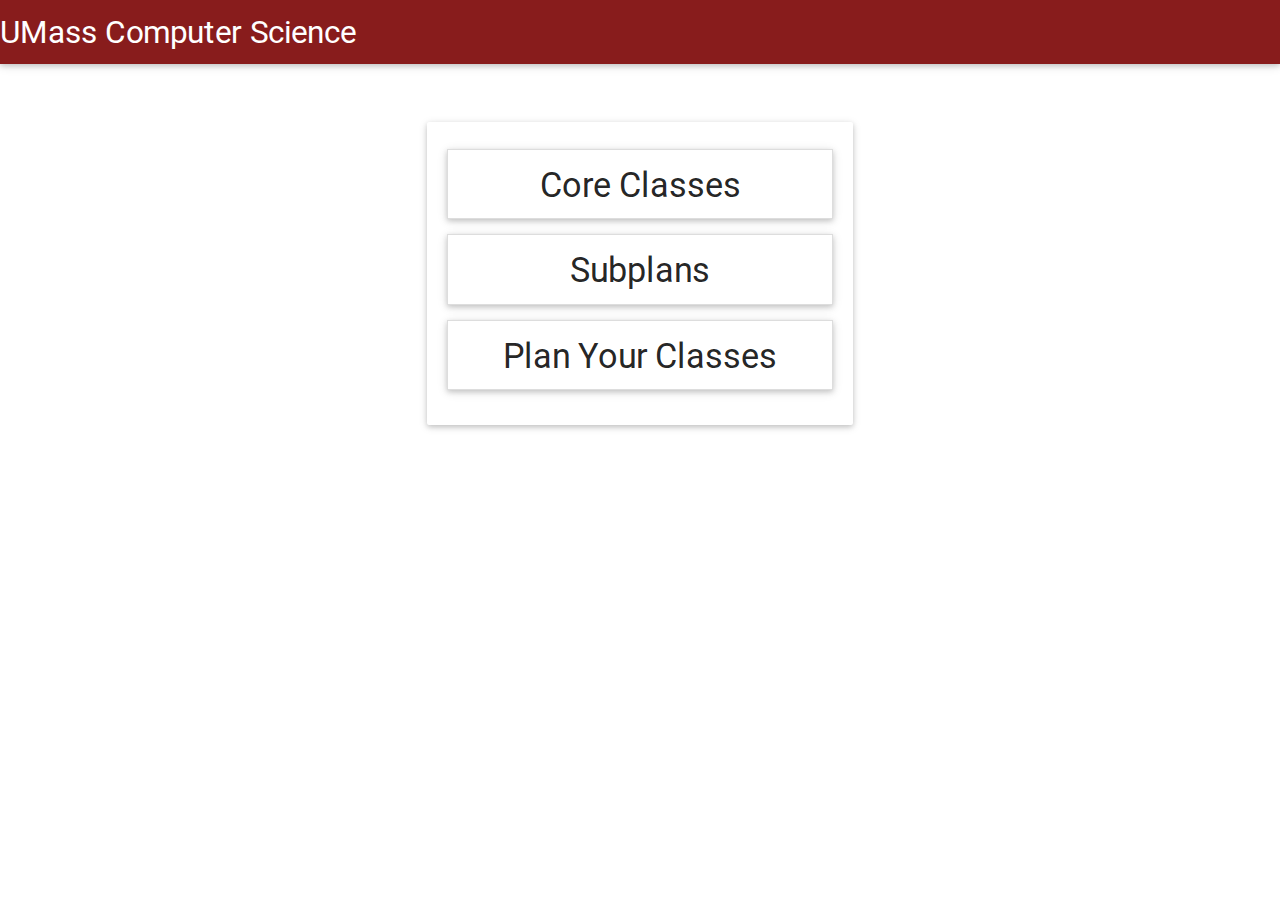
==== index.html @ 9d653acf "initial commit" ====
<!DOCTYPE html>
<html>
<head>
  <title>BS Tracking</title>
  <link rel="stylesheet" type="text/css" href="materialize/css/materialize.min.css" />
  <link rel='stylesheet' type="text/css" href='css/style.css'>
</head>
<body>
  <nav>
    <div class="nav-wrapper">
      <a href="index.html" class="brand-logo">UMass Computer Science</a>
    </div>
  </nav>
  <div class='container'>
    <div class='row'>
      <div class='col l6 m6 s12 offset-m3 offset-l3'>
        <div class='card'>
          <div class='card-content'>
            <ul class="collapsible" data-collapsible="accordion">
              <li>
                <div class="collapsible-header center-align"><h4>Core Classes</h4></div>
                <div class="collapsible-body">
                  <p class='center-align'>Learn about the core Computer Science and Math courses every CS student needs to take.</p>
                  <div class='row'>
                    <div class='col m12 s12'>
                      <a href="coreClasses.html">
                        <button class='btn col m12 s12'>Select</button>
                      </a>
                    </div>
                  </div>
                </div>
              </li>
            </ul>
            <ul class="collapsible" data-collapsible="accordion">
              <li>
                <div class="collapsible-header center-align"><h4>Subplans</h4></div>
                <div class="collapsible-body">
                  <p class='center-align'>Learn about the different subplans that are available to take, and which courses they require.</p>
                  <div class='row'>
                    <div class='col m12 s12'>
                      <a href="selectSubplan.html">
                        <button class='btn col m12 s12'>Select</button>
                      </a>
                    </div>
                  </div>
                </div>
              </li>
            </ul>
            <ul class="collapsible" data-collapsible="accordion">
              <li>
                <div class="collapsible-header center-align"><h4>Plan Your Classes</h4></div>
                <div class="collapsible-body">
                  <p class='center-align'>An interactive guide where you can input the courses you've already taken to receive the list of courses you still need to complete in order to complete your degree.</p>
                  <div class='row'>
                    <div class='col m12 s12'>
                      <a href="selectSubplan.html">
                        <button class='btn col m12 s12'>Select</button>
                      </a>
                    </div>
                  </div>
                </div>
              </li>
            </ul>
          </div>
        </div>
      </div>
    </div>
  </div>
  <script src="https://code.jquery.com/jquery-1.11.3.min.js"></script>
  <script src="materialize/js/materialize.min.js"></script>
</body>
</html>
---- css/style.css ----
nav {
  background-color: #881c1c;
}

.container {
  margin-top: 50px;
}

.container .row {
  margin-left: 0;
  margin-right: 0;
}

.btn {
  background-color: #881c1c;
}

.btn:hover {
  background-color: #a8431e;
}

.btn:focus {
  background-color: #5d2a2c;
}

button.default {
  background-color: #cccccc;
  border-style: solid;
  border-width: thin;
  border-color: #999999;
}

button.default:hover {
  background-color: #eeeeee;
}

button.default:focus {
  background-color: #aaaaaa;
}
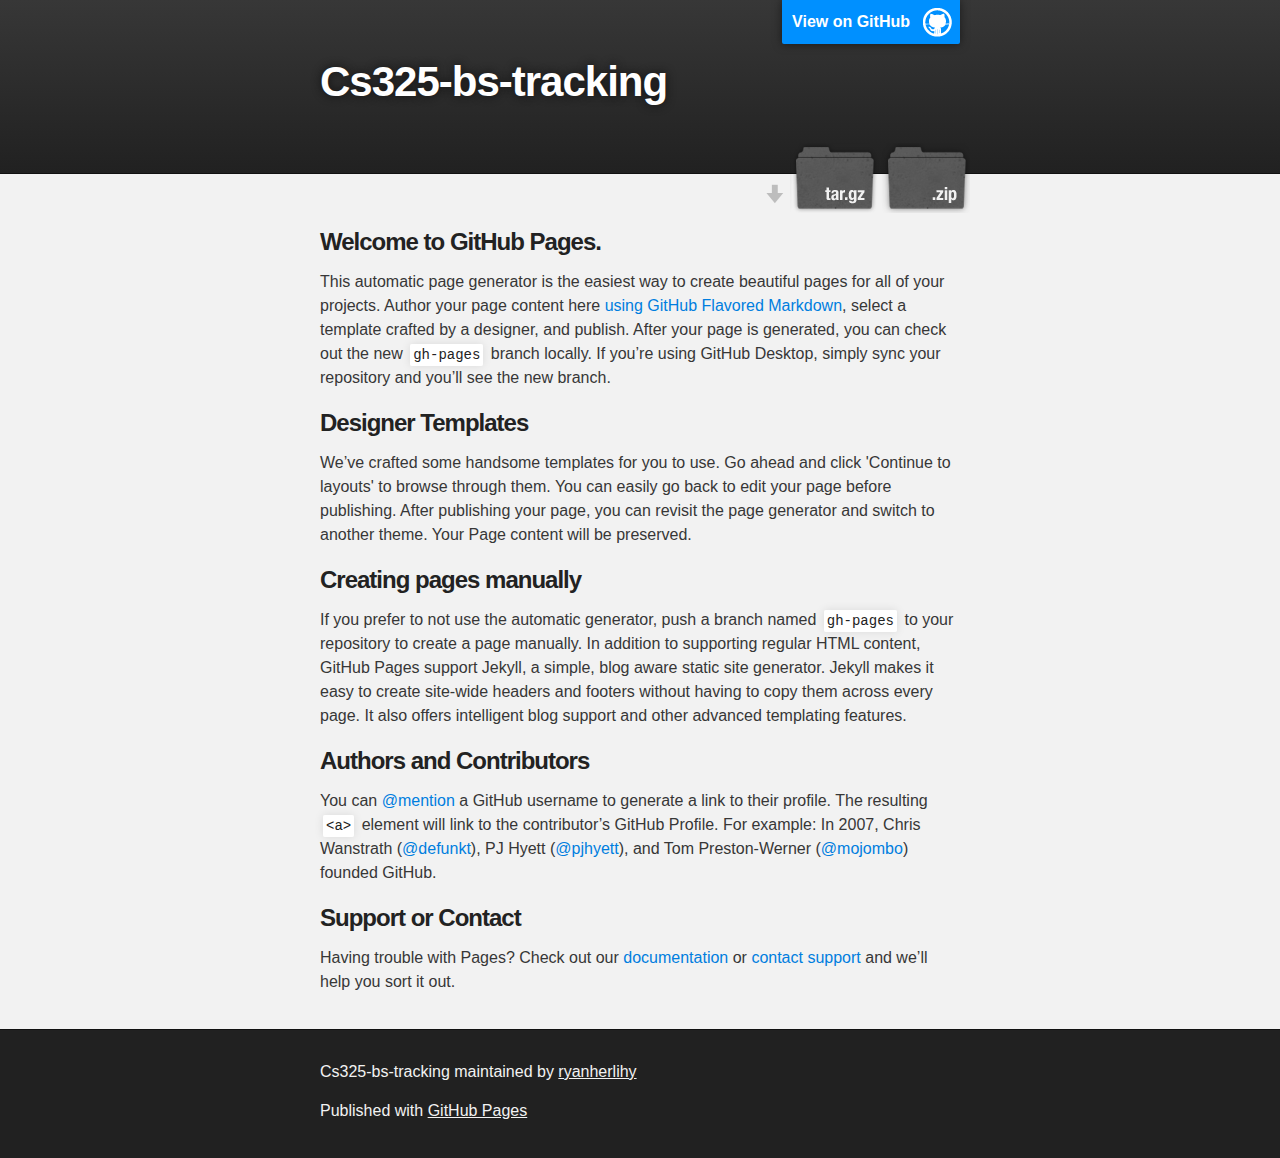
==== commit 8e13b06b: "Create gh-pages branch via GitHub" ====
--- a/index.html
+++ b/index.html
@@ -1,72 +1,72 @@
 <!DOCTYPE html>
 <html>
-<head>
-  <title>BS Tracking</title>
-  <link rel="stylesheet" type="text/css" href="materialize/css/materialize.min.css" />
-  <link rel='stylesheet' type="text/css" href='css/style.css'>
-</head>
-<body>
-  <nav>
-    <div class="nav-wrapper">
-      <a href="index.html" class="brand-logo">UMass Computer Science</a>
+
+  <head>
+    <meta charset='utf-8'>
+    <meta http-equiv="X-UA-Compatible" content="chrome=1">
+    <meta name="description" content="Cs325-bs-tracking : ">
+
+    <link rel="stylesheet" type="text/css" media="screen" href="stylesheets/stylesheet.css">
+
+    <title>Cs325-bs-tracking</title>
+  </head>
+
+  <body>
+
+    <!-- HEADER -->
+    <div id="header_wrap" class="outer">
+        <header class="inner">
+          <a id="forkme_banner" href="https://github.com/ryanherlihy/cs325-bs-tracking">View on GitHub</a>
+
+          <h1 id="project_title">Cs325-bs-tracking</h1>
+          <h2 id="project_tagline"></h2>
+
+            <section id="downloads">
+              <a class="zip_download_link" href="https://github.com/ryanherlihy/cs325-bs-tracking/zipball/master">Download this project as a .zip file</a>
+              <a class="tar_download_link" href="https://github.com/ryanherlihy/cs325-bs-tracking/tarball/master">Download this project as a tar.gz file</a>
+            </section>
+        </header>
     </div>
-  </nav>
-  <div class='container'>
-    <div class='row'>
-      <div class='col l6 m6 s12 offset-m3 offset-l3'>
-        <div class='card'>
-          <div class='card-content'>
-            <ul class="collapsible" data-collapsible="accordion">
-              <li>
-                <div class="collapsible-header center-align"><h4>Core Classes</h4></div>
-                <div class="collapsible-body">
-                  <p class='center-align'>Learn about the core Computer Science and Math courses every CS student needs to take.</p>
-                  <div class='row'>
-                    <div class='col m12 s12'>
-                      <a href="coreClasses.html">
-                        <button class='btn col m12 s12'>Select</button>
-                      </a>
-                    </div>
-                  </div>
-                </div>
-              </li>
-            </ul>
-            <ul class="collapsible" data-collapsible="accordion">
-              <li>
-                <div class="collapsible-header center-align"><h4>Subplans</h4></div>
-                <div class="collapsible-body">
-                  <p class='center-align'>Learn about the different subplans that are available to take, and which courses they require.</p>
-                  <div class='row'>
-                    <div class='col m12 s12'>
-                      <a href="selectSubplan.html">
-                        <button class='btn col m12 s12'>Select</button>
-                      </a>
-                    </div>
-                  </div>
-                </div>
-              </li>
-            </ul>
-            <ul class="collapsible" data-collapsible="accordion">
-              <li>
-                <div class="collapsible-header center-align"><h4>Plan Your Classes</h4></div>
-                <div class="collapsible-body">
-                  <p class='center-align'>An interactive guide where you can input the courses you've already taken to receive the list of courses you still need to complete in order to complete your degree.</p>
-                  <div class='row'>
-                    <div class='col m12 s12'>
-                      <a href="selectSubplan.html">
-                        <button class='btn col m12 s12'>Select</button>
-                      </a>
-                    </div>
-                  </div>
-                </div>
-              </li>
-            </ul>
-          </div>
-        </div>
-      </div>
+
+    <!-- MAIN CONTENT -->
+    <div id="main_content_wrap" class="outer">
+      <section id="main_content" class="inner">
+        <h3>
+<a id="welcome-to-github-pages" class="anchor" href="#welcome-to-github-pages" aria-hidden="true"><span class="octicon octicon-link"></span></a>Welcome to GitHub Pages.</h3>
+
+<p>This automatic page generator is the easiest way to create beautiful pages for all of your projects. Author your page content here <a href="https://guides.github.com/features/mastering-markdown/">using GitHub Flavored Markdown</a>, select a template crafted by a designer, and publish. After your page is generated, you can check out the new <code>gh-pages</code> branch locally. If you’re using GitHub Desktop, simply sync your repository and you’ll see the new branch.</p>
+
+<h3>
+<a id="designer-templates" class="anchor" href="#designer-templates" aria-hidden="true"><span class="octicon octicon-link"></span></a>Designer Templates</h3>
+
+<p>We’ve crafted some handsome templates for you to use. Go ahead and click 'Continue to layouts' to browse through them. You can easily go back to edit your page before publishing. After publishing your page, you can revisit the page generator and switch to another theme. Your Page content will be preserved.</p>
+
+<h3>
+<a id="creating-pages-manually" class="anchor" href="#creating-pages-manually" aria-hidden="true"><span class="octicon octicon-link"></span></a>Creating pages manually</h3>
+
+<p>If you prefer to not use the automatic generator, push a branch named <code>gh-pages</code> to your repository to create a page manually. In addition to supporting regular HTML content, GitHub Pages support Jekyll, a simple, blog aware static site generator. Jekyll makes it easy to create site-wide headers and footers without having to copy them across every page. It also offers intelligent blog support and other advanced templating features.</p>
+
+<h3>
+<a id="authors-and-contributors" class="anchor" href="#authors-and-contributors" aria-hidden="true"><span class="octicon octicon-link"></span></a>Authors and Contributors</h3>
+
+<p>You can <a href="https://github.com/blog/821" class="user-mention">@mention</a> a GitHub username to generate a link to their profile. The resulting <code>&lt;a&gt;</code> element will link to the contributor’s GitHub Profile. For example: In 2007, Chris Wanstrath (<a href="https://github.com/defunkt" class="user-mention">@defunkt</a>), PJ Hyett (<a href="https://github.com/pjhyett" class="user-mention">@pjhyett</a>), and Tom Preston-Werner (<a href="https://github.com/mojombo" class="user-mention">@mojombo</a>) founded GitHub.</p>
+
+<h3>
+<a id="support-or-contact" class="anchor" href="#support-or-contact" aria-hidden="true"><span class="octicon octicon-link"></span></a>Support or Contact</h3>
+
+<p>Having trouble with Pages? Check out our <a href="https://help.github.com/pages">documentation</a> or <a href="https://github.com/contact">contact support</a> and we’ll help you sort it out.</p>
+      </section>
     </div>
-  </div>
-  <script src="https://code.jquery.com/jquery-1.11.3.min.js"></script>
-  <script src="materialize/js/materialize.min.js"></script>
-</body>
+
+    <!-- FOOTER  -->
+    <div id="footer_wrap" class="outer">
+      <footer class="inner">
+        <p class="copyright">Cs325-bs-tracking maintained by <a href="https://github.com/ryanherlihy">ryanherlihy</a></p>
+        <p>Published with <a href="https://pages.github.com">GitHub Pages</a></p>
+      </footer>
+    </div>
+
+    
+
+  </body>
 </html>
--- a/stylesheets/stylesheet.css
+++ b/stylesheets/stylesheet.css
@@ -0,0 +1,425 @@
+/*******************************************************************************
+Slate Theme for GitHub Pages
+by Jason Costello, @jsncostello
+*******************************************************************************/
+
+@import url(github-light.css);
+
+/*******************************************************************************
+MeyerWeb Reset
+*******************************************************************************/
+
+html, body, div, span, applet, object, iframe,
+h1, h2, h3, h4, h5, h6, p, blockquote, pre,
+a, abbr, acronym, address, big, cite, code,
+del, dfn, em, img, ins, kbd, q, s, samp,
+small, strike, strong, sub, sup, tt, var,
+b, u, i, center,
+dl, dt, dd, ol, ul, li,
+fieldset, form, label, legend,
+table, caption, tbody, tfoot, thead, tr, th, td,
+article, aside, canvas, details, embed,
+figure, figcaption, footer, header, hgroup,
+menu, nav, output, ruby, section, summary,
+time, mark, audio, video {
+  margin: 0;
+  padding: 0;
+  border: 0;
+  font: inherit;
+  vertical-align: baseline;
+}
+
+/* HTML5 display-role reset for older browsers */
+article, aside, details, figcaption, figure,
+footer, header, hgroup, menu, nav, section {
+  display: block;
+}
+
+ol, ul {
+  list-style: none;
+}
+
+table {
+  border-collapse: collapse;
+  border-spacing: 0;
+}
+
+/*******************************************************************************
+Theme Styles
+*******************************************************************************/
+
+body {
+  box-sizing: border-box;
+  color:#373737;
+  background: #212121;
+  font-size: 16px;
+  font-family: 'Myriad Pro', Calibri, Helvetica, Arial, sans-serif;
+  line-height: 1.5;
+  -webkit-font-smoothing: antialiased;
+}
+
+h1, h2, h3, h4, h5, h6 {
+  margin: 10px 0;
+  font-weight: 700;
+  color:#222222;
+  font-family: 'Lucida Grande', 'Calibri', Helvetica, Arial, sans-serif;
+  letter-spacing: -1px;
+}
+
+h1 {
+  font-size: 36px;
+  font-weight: 700;
+}
+
+h2 {
+  padding-bottom: 10px;
+  font-size: 32px;
+  background: url('../images/bg_hr.png') repeat-x bottom;
+}
+
+h3 {
+  font-size: 24px;
+}
+
+h4 {
+  font-size: 21px;
+}
+
+h5 {
+  font-size: 18px;
+}
+
+h6 {
+  font-size: 16px;
+}
+
+p {
+  margin: 10px 0 15px 0;
+}
+
+footer p {
+  color: #f2f2f2;
+}
+
+a {
+  text-decoration: none;
+  color: #007edf;
+  text-shadow: none;
+
+  transition: color 0.5s ease;
+  transition: text-shadow 0.5s ease;
+  -webkit-transition: color 0.5s ease;
+  -webkit-transition: text-shadow 0.5s ease;
+  -moz-transition: color 0.5s ease;
+  -moz-transition: text-shadow 0.5s ease;
+  -o-transition: color 0.5s ease;
+  -o-transition: text-shadow 0.5s ease;
+  -ms-transition: color 0.5s ease;
+  -ms-transition: text-shadow 0.5s ease;
+}
+
+a:hover, a:focus {text-decoration: underline;}
+
+footer a {
+  color: #F2F2F2;
+  text-decoration: underline;
+}
+
+em {
+  font-style: italic;
+}
+
+strong {
+  font-weight: bold;
+}
+
+img {
+  position: relative;
+  margin: 0 auto;
+  max-width: 739px;
+  padding: 5px;
+  margin: 10px 0 10px 0;
+  border: 1px solid #ebebeb;
+
+  box-shadow: 0 0 5px #ebebeb;
+  -webkit-box-shadow: 0 0 5px #ebebeb;
+  -moz-box-shadow: 0 0 5px #ebebeb;
+  -o-box-shadow: 0 0 5px #ebebeb;
+  -ms-box-shadow: 0 0 5px #ebebeb;
+}
+
+p img {
+  display: inline;
+  margin: 0;
+  padding: 0;
+  vertical-align: middle;
+  text-align: center;
+  border: none;
+}
+
+pre, code {
+  width: 100%;
+  color: #222;
+  background-color: #fff;
+
+  font-family: Monaco, "Bitstream Vera Sans Mono", "Lucida Console", Terminal, monospace;
+  font-size: 14px;
+
+  border-radius: 2px;
+  -moz-border-radius: 2px;
+  -webkit-border-radius: 2px;
+}
+
+pre {
+  width: 100%;
+  padding: 10px;
+  box-shadow: 0 0 10px rgba(0,0,0,.1);
+  overflow: auto;
+}
+
+code {
+  padding: 3px;
+  margin: 0 3px;
+  box-shadow: 0 0 10px rgba(0,0,0,.1);
+}
+
+pre code {
+  display: block;
+  box-shadow: none;
+}
+
+blockquote {
+  color: #666;
+  margin-bottom: 20px;
+  padding: 0 0 0 20px;
+  border-left: 3px solid #bbb;
+}
+
+
+ul, ol, dl {
+  margin-bottom: 15px
+}
+
+ul {
+  list-style-position: inside;
+  list-style: disc;
+  padding-left: 20px;
+}
+
+ol {
+  list-style-position: inside;
+  list-style: decimal;
+  padding-left: 20px;
+}
+
+dl dt {
+  font-weight: bold;
+}
+
+dl dd {
+  padding-left: 20px;
+  font-style: italic;
+}
+
+dl p {
+  padding-left: 20px;
+  font-style: italic;
+}
+
+hr {
+  height: 1px;
+  margin-bottom: 5px;
+  border: none;
+  background: url('../images/bg_hr.png') repeat-x center;
+}
+
+table {
+  border: 1px solid #373737;
+  margin-bottom: 20px;
+  text-align: left;
+ }
+
+th {
+  font-family: 'Lucida Grande', 'Helvetica Neue', Helvetica, Arial, sans-serif;
+  padding: 10px;
+  background: #373737;
+  color: #fff;
+ }
+
+td {
+  padding: 10px;
+  border: 1px solid #373737;
+ }
+
+form {
+  background: #f2f2f2;
+  padding: 20px;
+}
+
+/*******************************************************************************
+Full-Width Styles
+*******************************************************************************/
+
+.outer {
+  width: 100%;
+}
+
+.inner {
+  position: relative;
+  max-width: 640px;
+  padding: 20px 10px;
+  margin: 0 auto;
+}
+
+#forkme_banner {
+  display: block;
+  position: absolute;
+  top:0;
+  right: 10px;
+  z-index: 10;
+  padding: 10px 50px 10px 10px;
+  color: #fff;
+  background: url('../images/blacktocat.png') #0090ff no-repeat 95% 50%;
+  font-weight: 700;
+  box-shadow: 0 0 10px rgba(0,0,0,.5);
+  border-bottom-left-radius: 2px;
+  border-bottom-right-radius: 2px;
+}
+
+#header_wrap {
+  background: #212121;
+  background: -moz-linear-gradient(top, #373737, #212121);
+  background: -webkit-linear-gradient(top, #373737, #212121);
+  background: -ms-linear-gradient(top, #373737, #212121);
+  background: -o-linear-gradient(top, #373737, #212121);
+  background: linear-gradient(top, #373737, #212121);
+}
+
+#header_wrap .inner {
+  padding: 50px 10px 30px 10px;
+}
+
+#project_title {
+  margin: 0;
+  color: #fff;
+  font-size: 42px;
+  font-weight: 700;
+  text-shadow: #111 0px 0px 10px;
+}
+
+#project_tagline {
+  color: #fff;
+  font-size: 24px;
+  font-weight: 300;
+  background: none;
+  text-shadow: #111 0px 0px 10px;
+}
+
+#downloads {
+  position: absolute;
+  width: 210px;
+  z-index: 10;
+  bottom: -40px;
+  right: 0;
+  height: 70px;
+  background: url('../images/icon_download.png') no-repeat 0% 90%;
+}
+
+.zip_download_link {
+  display: block;
+  float: right;
+  width: 90px;
+  height:70px;
+  text-indent: -5000px;
+  overflow: hidden;
+  background: url(../images/sprite_download.png) no-repeat bottom left;
+}
+
+.tar_download_link {
+  display: block;
+  float: right;
+  width: 90px;
+  height:70px;
+  text-indent: -5000px;
+  overflow: hidden;
+  background: url(../images/sprite_download.png) no-repeat bottom right;
+  margin-left: 10px;
+}
+
+.zip_download_link:hover {
+  background: url(../images/sprite_download.png) no-repeat top left;
+}
+
+.tar_download_link:hover {
+  background: url(../images/sprite_download.png) no-repeat top right;
+}
+
+#main_content_wrap {
+  background: #f2f2f2;
+  border-top: 1px solid #111;
+  border-bottom: 1px solid #111;
+}
+
+#main_content {
+  padding-top: 40px;
+}
+
+#footer_wrap {
+  background: #212121;
+}
+
+
+
+/*******************************************************************************
+Small Device Styles
+*******************************************************************************/
+
+@media screen and (max-width: 480px) {
+  body {
+    font-size:14px;
+  }
+
+  #downloads {
+    display: none;
+  }
+
+  .inner {
+    min-width: 320px;
+    max-width: 480px;
+  }
+
+  #project_title {
+  font-size: 32px;
+  }
+
+  h1 {
+    font-size: 28px;
+  }
+
+  h2 {
+    font-size: 24px;
+  }
+
+  h3 {
+    font-size: 21px;
+  }
+
+  h4 {
+    font-size: 18px;
+  }
+
+  h5 {
+    font-size: 14px;
+  }
+
+  h6 {
+    font-size: 12px;
+  }
+
+  code, pre {
+    min-width: 320px;
+    max-width: 480px;
+    font-size: 11px;
+  }
+
+}
